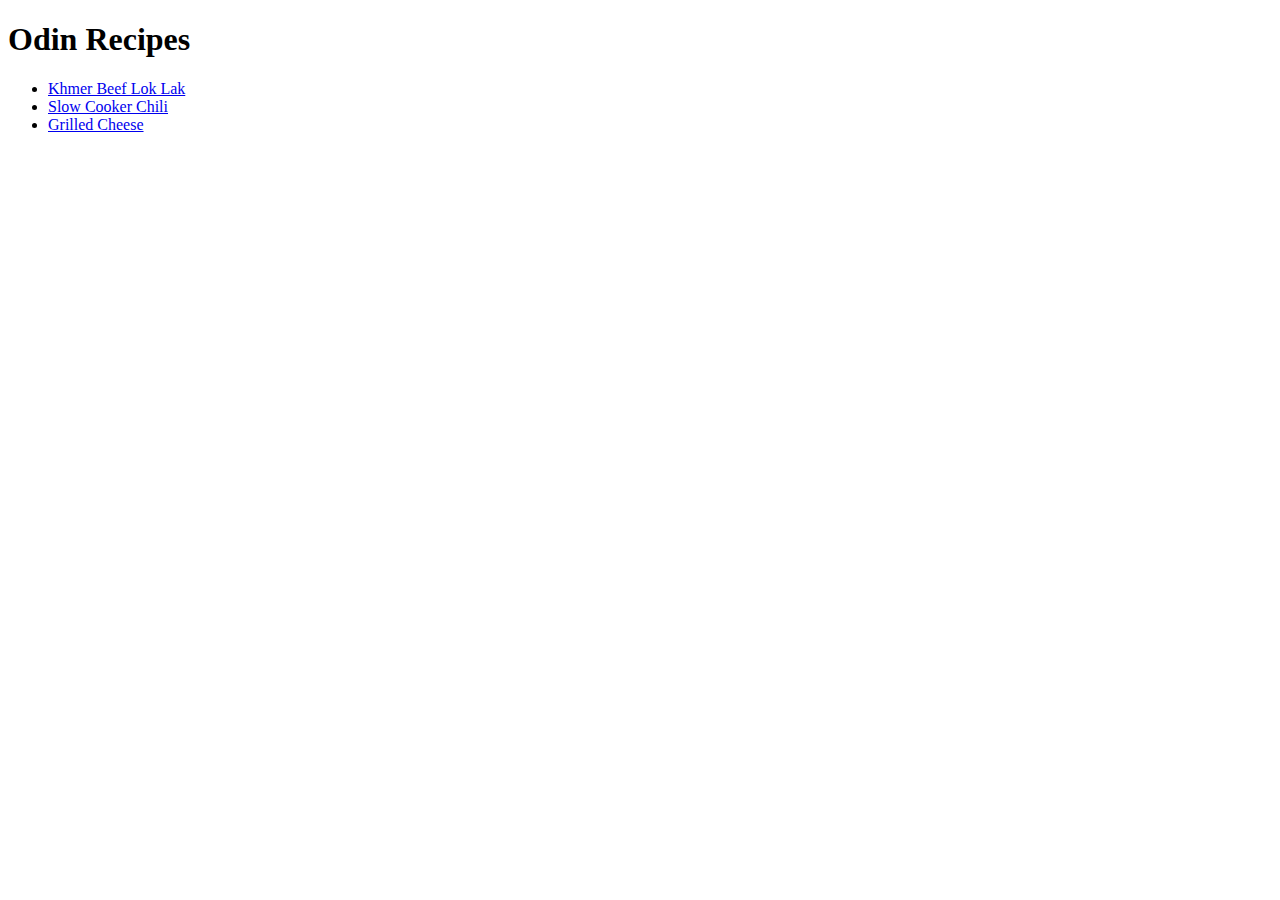
==== index.html @ 09ddcffe "added root to all files" ====
<!DOCTYPE html>
<html lang="en">
 <head>
    <meta charset="UTF-8">
    <meta http-equiv="X-UA-Compatible" content="IE=edge">
    <meta name="viewport" content="width=device-width, initial-scale=1.0">
    <title>Odin Recipes</title>
  </head>
 <body>
   <h1>Odin Recipes</h1>
    <ul>
      <li><a href="../odin-recipes/recipes/loklak.html">Khmer Beef Lok Lak</a></li>
      <li><a href="../odin-recipes/recipes/chili.html">Slow Cooker Chili</a></li>
      <li><a href="../odin-recipes/recipes/grilledcheese.html">Grilled Cheese</a></li>
    </ul> 
 </body>
</html>
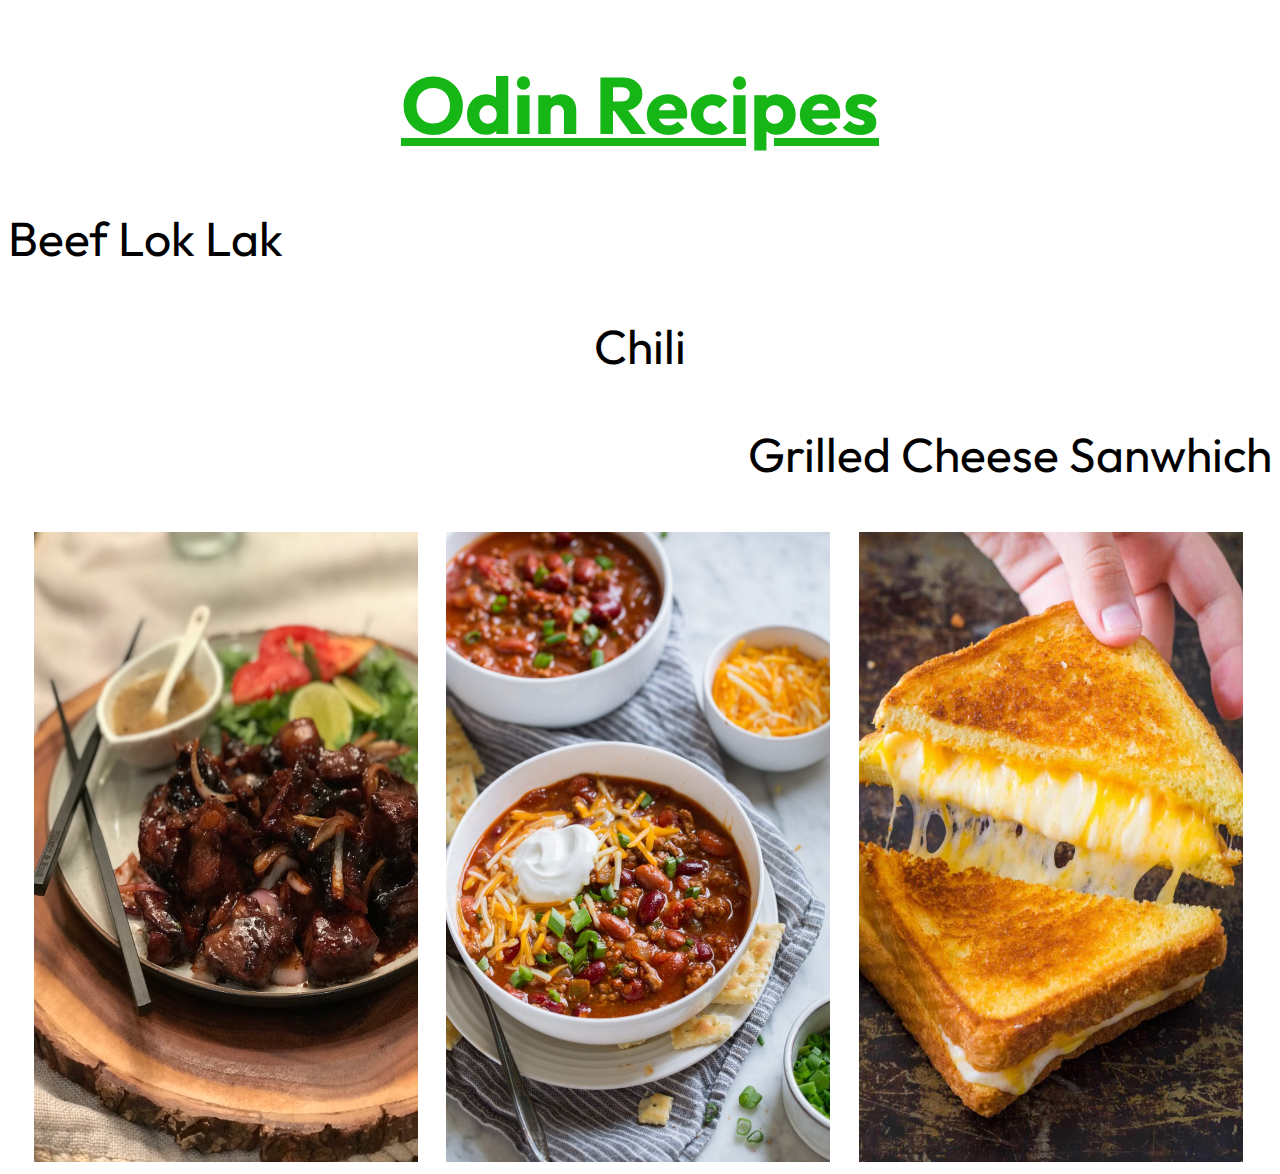
==== commit e72f2108: "added picture links" ====
--- a/index.html
+++ b/index.html
@@ -5,13 +5,28 @@
     <meta http-equiv="X-UA-Compatible" content="IE=edge">
     <meta name="viewport" content="width=device-width, initial-scale=1.0">
     <title>Odin Recipes</title>
+    <link rel="stylesheet" type="text/css" href="./css/index.css">
   </head>
  <body>
-   <h1>Odin Recipes</h1>
-    <ul>
+   <h1 id="title">Odin Recipes</h1>
+   
+
+    <p class="food bll">Beef Lok Lak</p>
+    <p class="food chli">Chili</p>
+    <p class="food gcs">Grilled Cheese Sanwhich</p>
+   
+   <section class="links">
+    <a id="loklak-link" href="../odin-recipes/recipes/loklak.html"><img class="pics" src="/img/loklak2.jpg" alt="loklak"></a>
+    
+    <a href="../odin-recipes/recipes/chili.html"><img class="pics" src="/img/chili.jpg" alt="Chili"></a>
+    
+    <a href="../odin-recipes/recipes/grilledcheese.html"><img class="pics" src="/img/grilledcheese.jpg" alt="Grilled Cheese"></a>
+  </section>
+    
+    <!--<ul>
       <li><a href="../odin-recipes/recipes/loklak.html">Khmer Beef Lok Lak</a></li>
       <li><a href="../odin-recipes/recipes/chili.html">Slow Cooker Chili</a></li>
       <li><a href="../odin-recipes/recipes/grilledcheese.html">Grilled Cheese</a></li>
-    </ul> 
+    </ul>-->
  </body>
 </html>--- a/css/index.css
+++ b/css/index.css
@@ -0,0 +1,44 @@
+@font-face {
+    font-family: "outfit-r";
+    src: url(../fonts/Outfit/static/Outfit-Regular.ttf);
+}
+
+@font-face {
+    font-family: "outfit-b";
+    src: url(../fonts/Outfit/static/Outfit-Bold.ttf);
+}
+
+body {
+    background: rgb(255, 255, 255);
+    font-family: "outfit-r", sans-serif;
+}
+
+#title {
+    text-align: center;
+    text-decoration: underline;
+    font-family: "outfit-b", sans-serif;
+    font-size: 5em;
+    color: rgb(21, 182, 21);
+}
+
+.pics {
+    height: 70vh;
+    width: 30vw;
+    padding-left: 2vw;
+}
+
+.food {
+    font-size: 3em;
+}
+
+.food.bll {
+    text-align: left;
+}
+
+.food.chli {
+    text-align: center;
+}
+
+.food.gcs {
+    text-align: right;
+}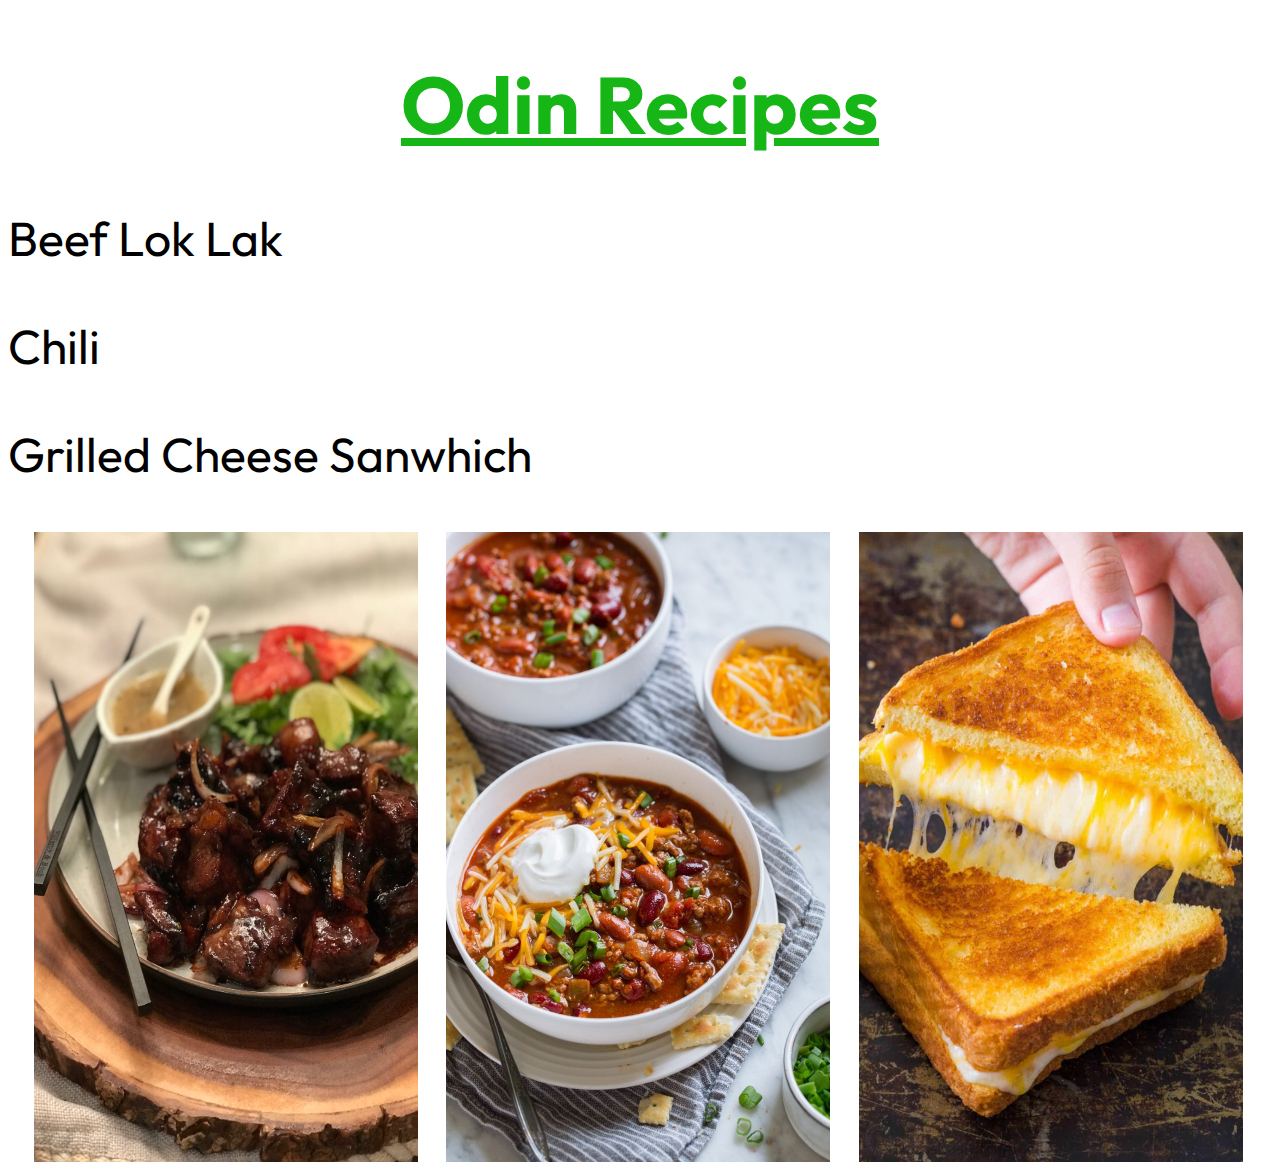
==== commit 69a67b20: "styling homepage and loklakpage" ====
--- a/index.html
+++ b/index.html
@@ -10,16 +10,18 @@
  <body>
    <h1 id="title">Odin Recipes</h1>
    
-
-    <p class="food bll">Beef Lok Lak</p>
-    <p class="food chli">Chili</p>
-    <p class="food gcs">Grilled Cheese Sanwhich</p>
+    <nav class="food">
+      <p id="bll">Beef Lok Lak</p>
+      <p id="chli">Chili</p>
+      <p id="gcs">Grilled Cheese Sanwhich</p>
+    </nav>
+    
    
    <section class="links">
     <a id="loklak-link" href="../odin-recipes/recipes/loklak.html"><img class="pics" src="/img/loklak2.jpg" alt="loklak"></a>
     
     <a href="../odin-recipes/recipes/chili.html"><img class="pics" src="/img/chili.jpg" alt="Chili"></a>
-    
+
     <a href="../odin-recipes/recipes/grilledcheese.html"><img class="pics" src="/img/grilledcheese.jpg" alt="Grilled Cheese"></a>
   </section>
     
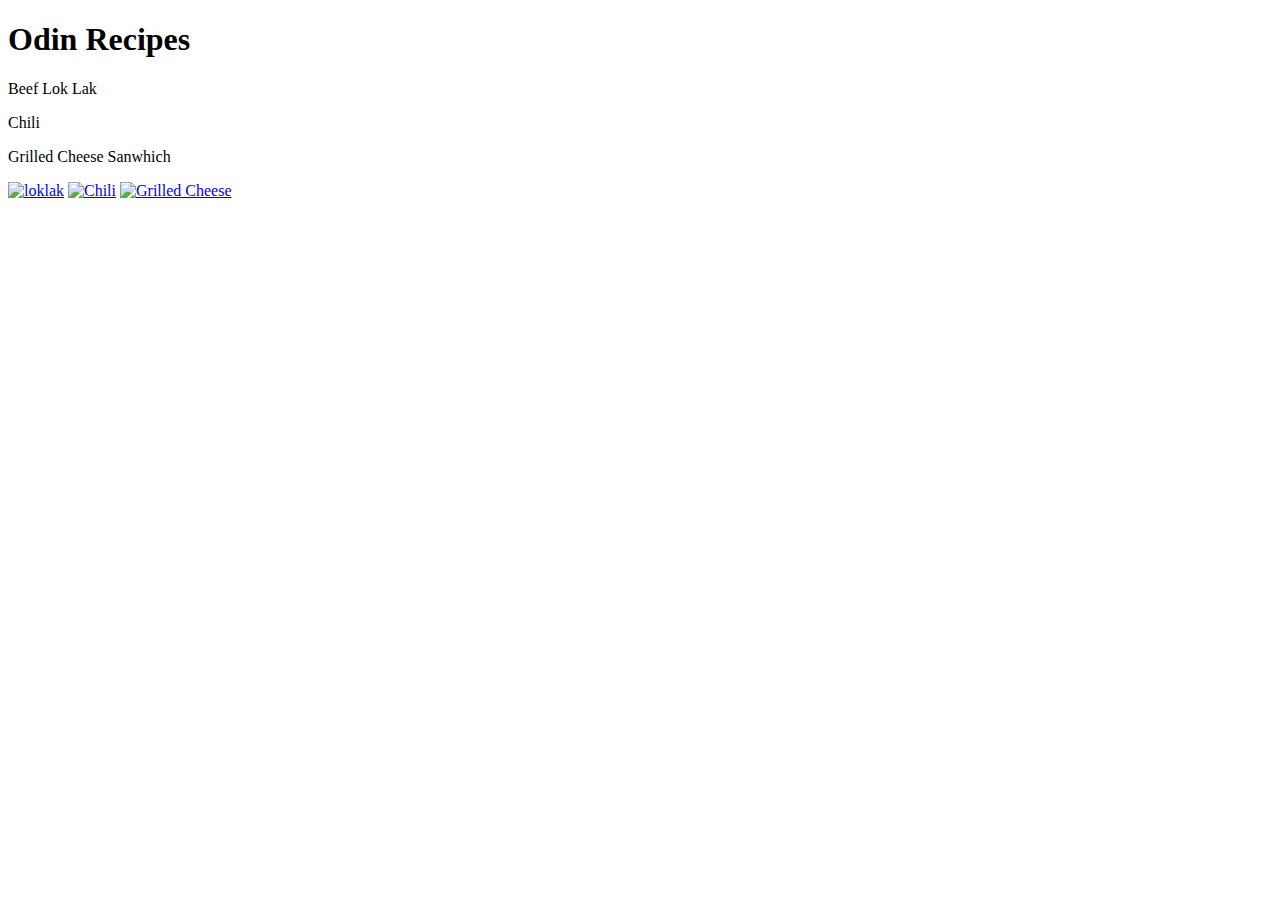
==== commit a9889580: "added root css" ====
--- a/index.html
+++ b/index.html
@@ -5,7 +5,7 @@
     <meta http-equiv="X-UA-Compatible" content="IE=edge">
     <meta name="viewport" content="width=device-width, initial-scale=1.0">
     <title>Odin Recipes</title>
-    <link rel="stylesheet" type="text/css" href="./css/index.css">
+    <link rel="stylesheet" type="text/css" href="../odin-recipes/css/index.css">
   </head>
  <body>
    <h1 id="title">Odin Recipes</h1>
@@ -18,11 +18,11 @@
     
    
    <section class="links">
-    <a id="loklak-link" href="../odin-recipes/recipes/loklak.html"><img class="pics" src="/img/loklak2.jpg" alt="loklak"></a>
+    <a id="loklak-link" href="../odin-recipes/recipes/loklak.html"><img class="pics" src="../odin-recipes/img/loklak2.jpg" alt="loklak"></a>
     
-    <a href="../odin-recipes/recipes/chili.html"><img class="pics" src="/img/chili.jpg" alt="Chili"></a>
+    <a href="../odin-recipes/recipes/chili.html"><img class="pics" src="../odin-recipes/img/chili.jpg" alt="Chili"></a>
 
-    <a href="../odin-recipes/recipes/grilledcheese.html"><img class="pics" src="/img/grilledcheese.jpg" alt="Grilled Cheese"></a>
+    <a href="../odin-recipes/recipes/grilledcheese.html"><img class="pics" src="../odin-recipes/img/grilledcheese.jpg" alt="Grilled Cheese"></a>
   </section>
     
     <!--<ul>
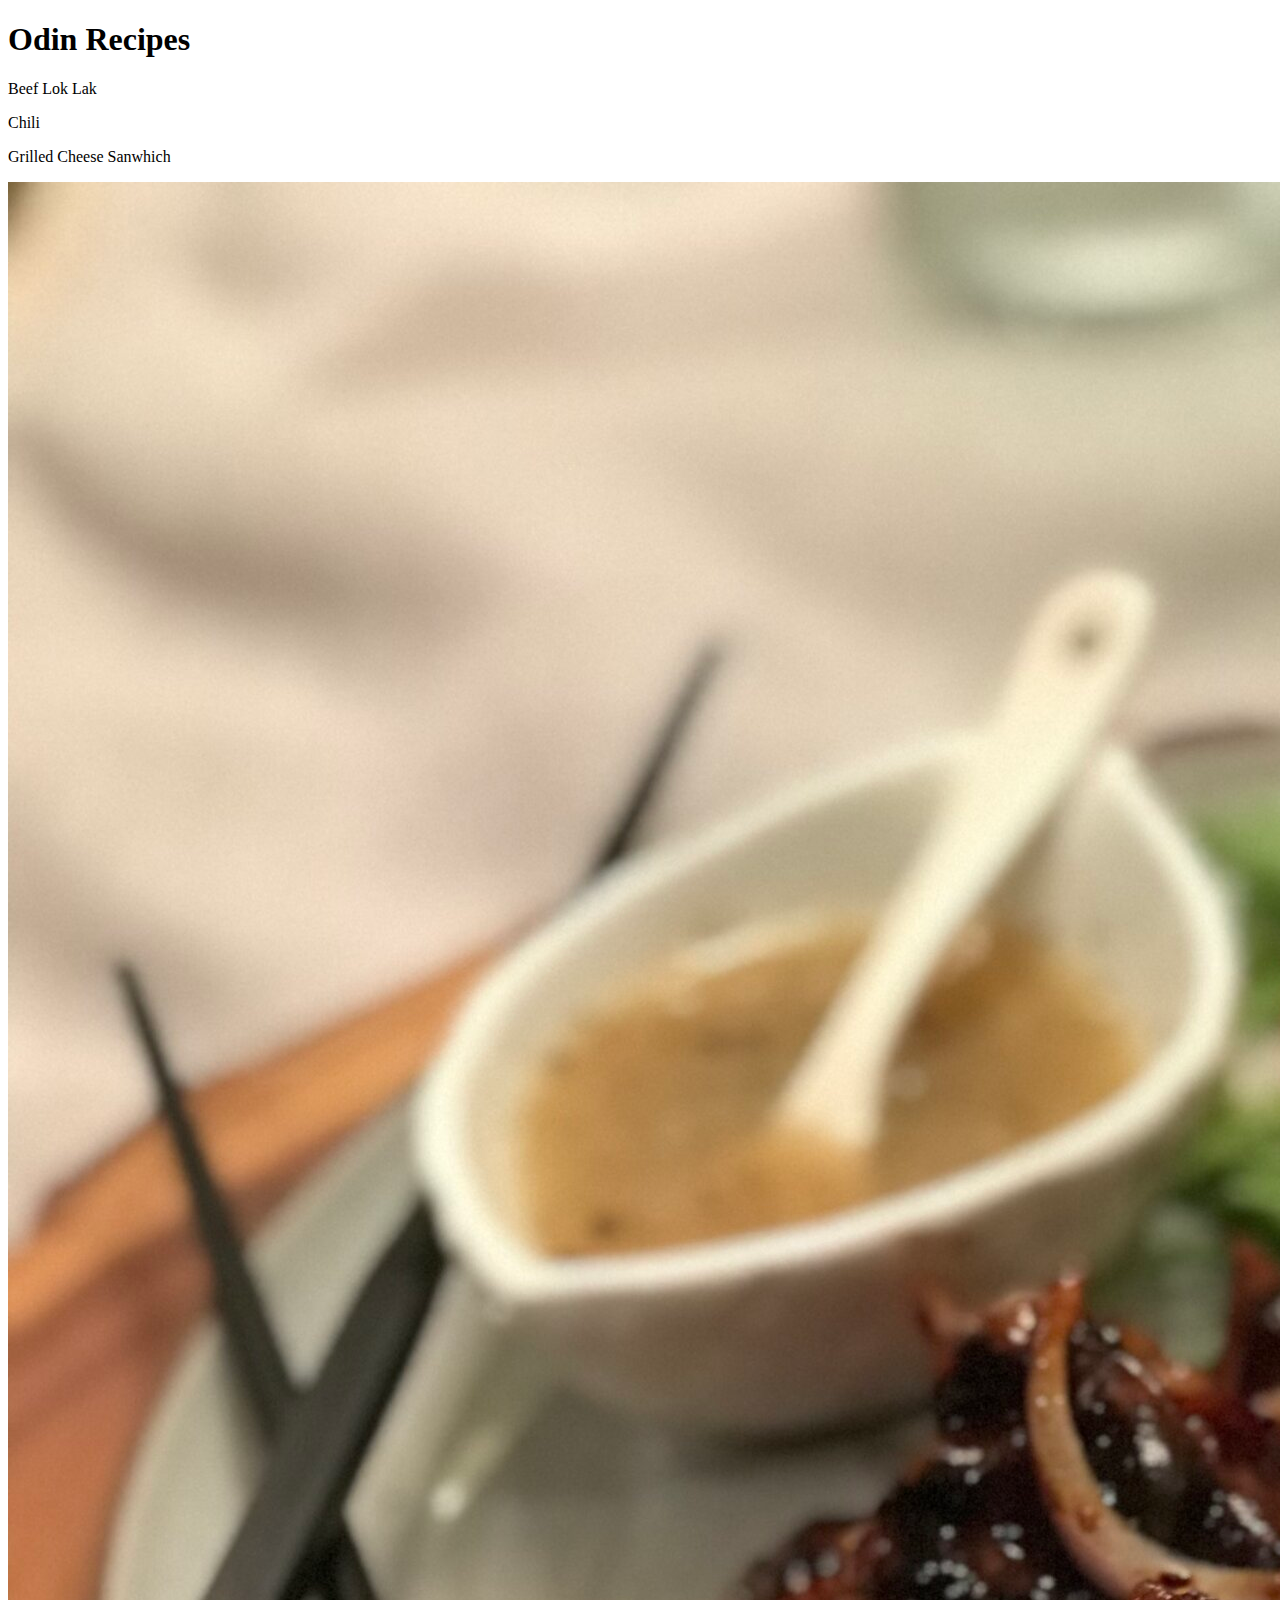
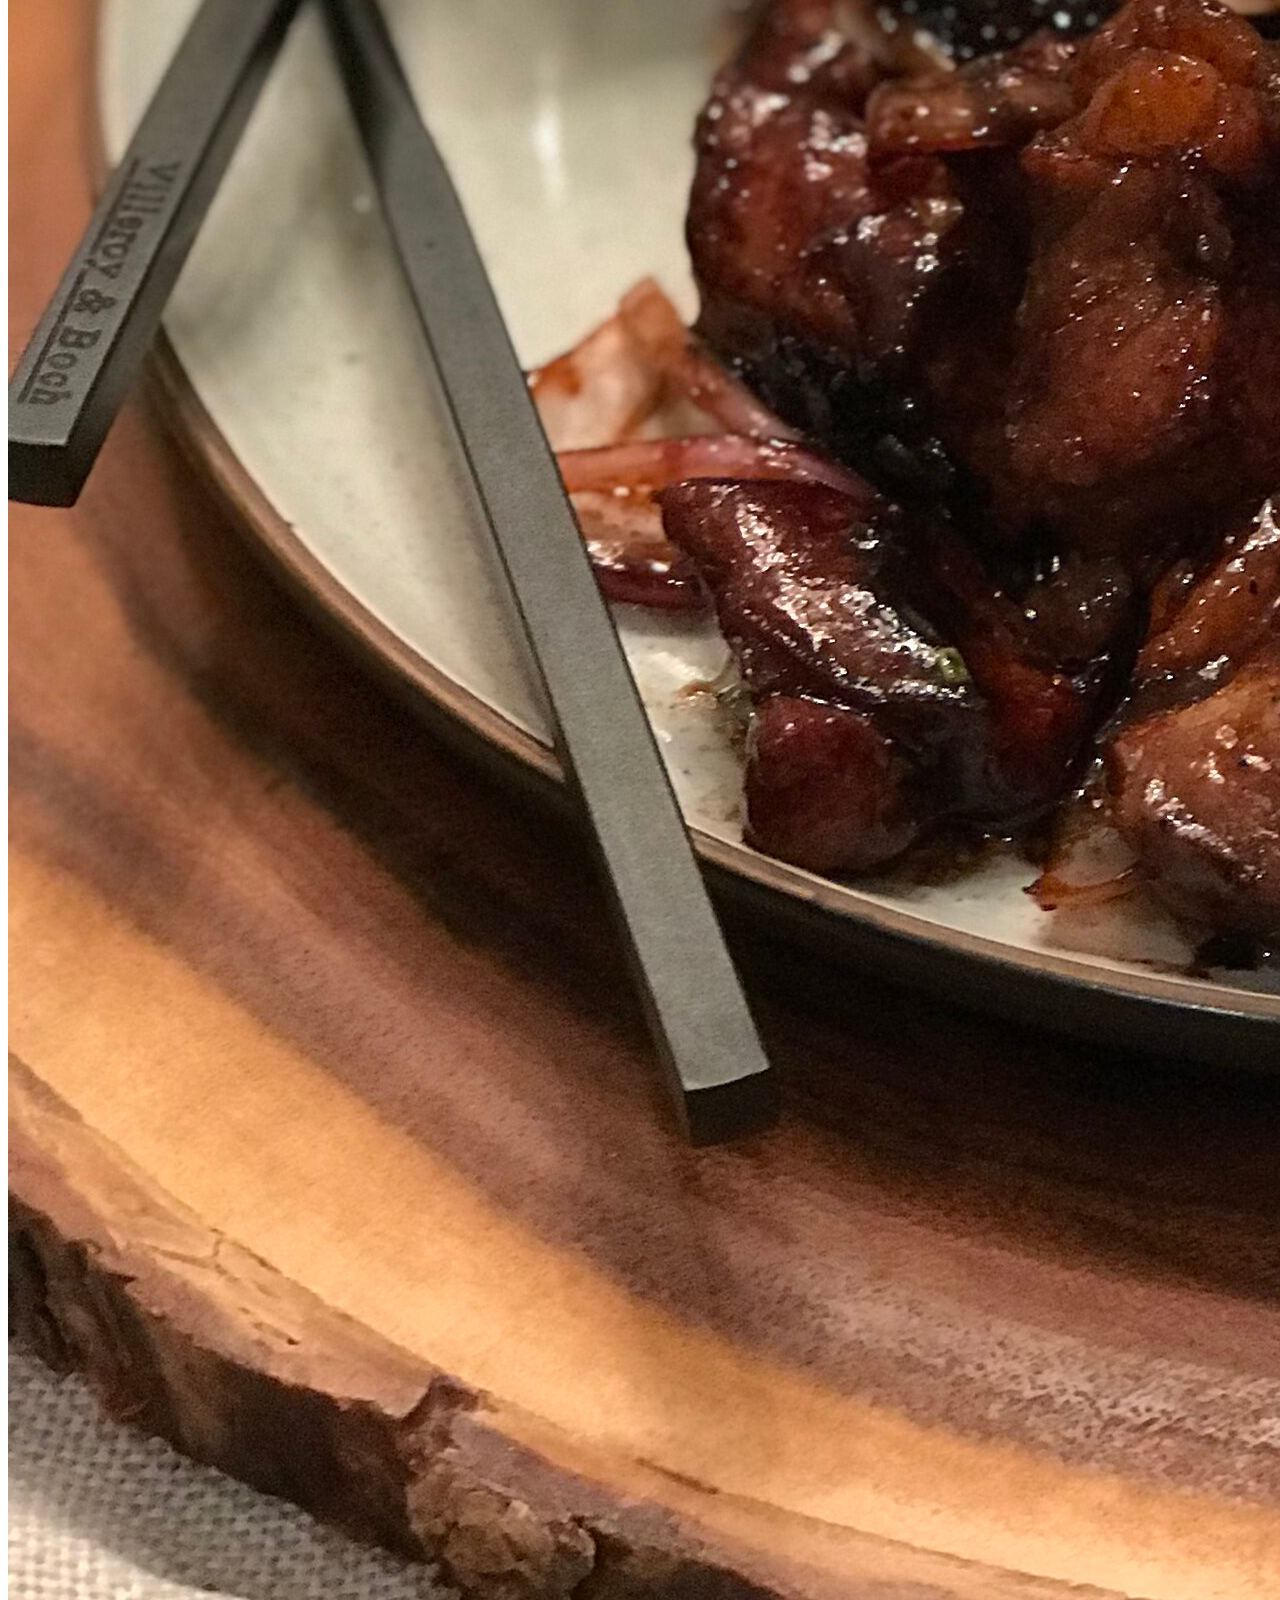
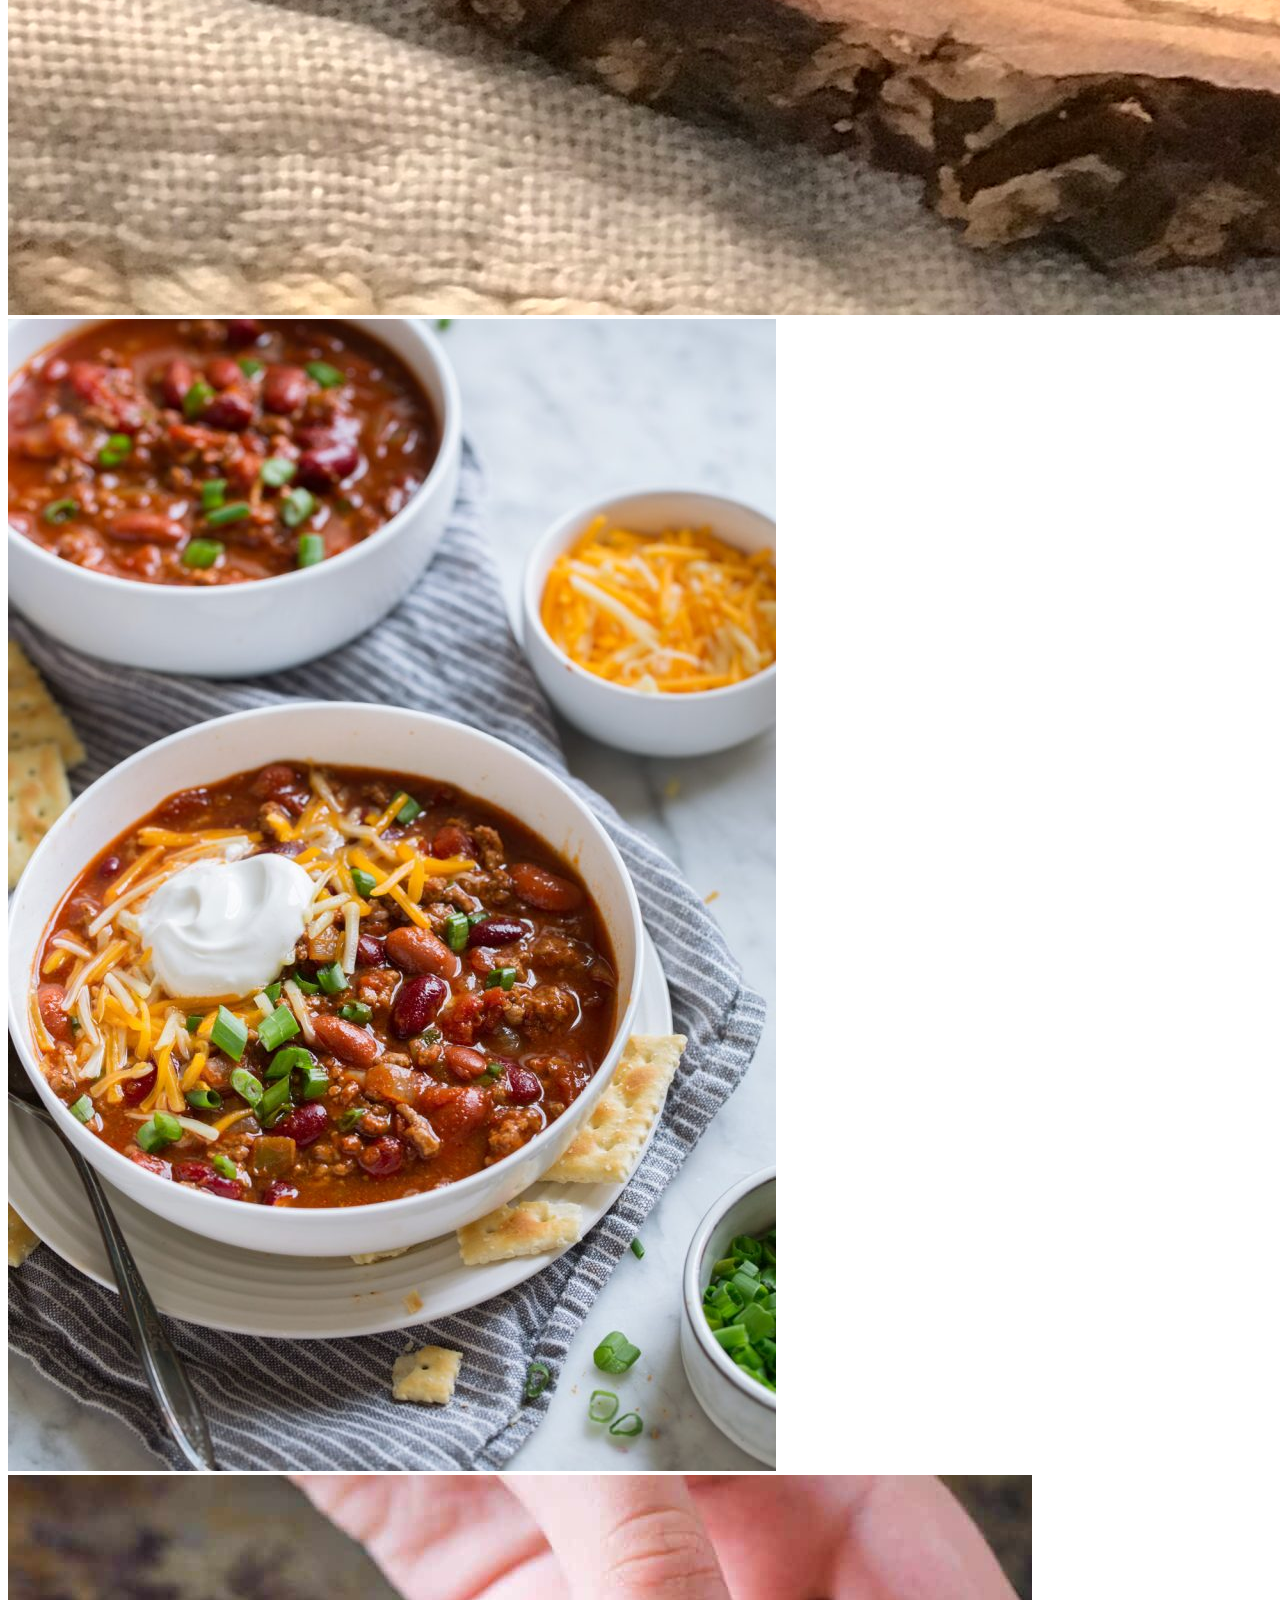
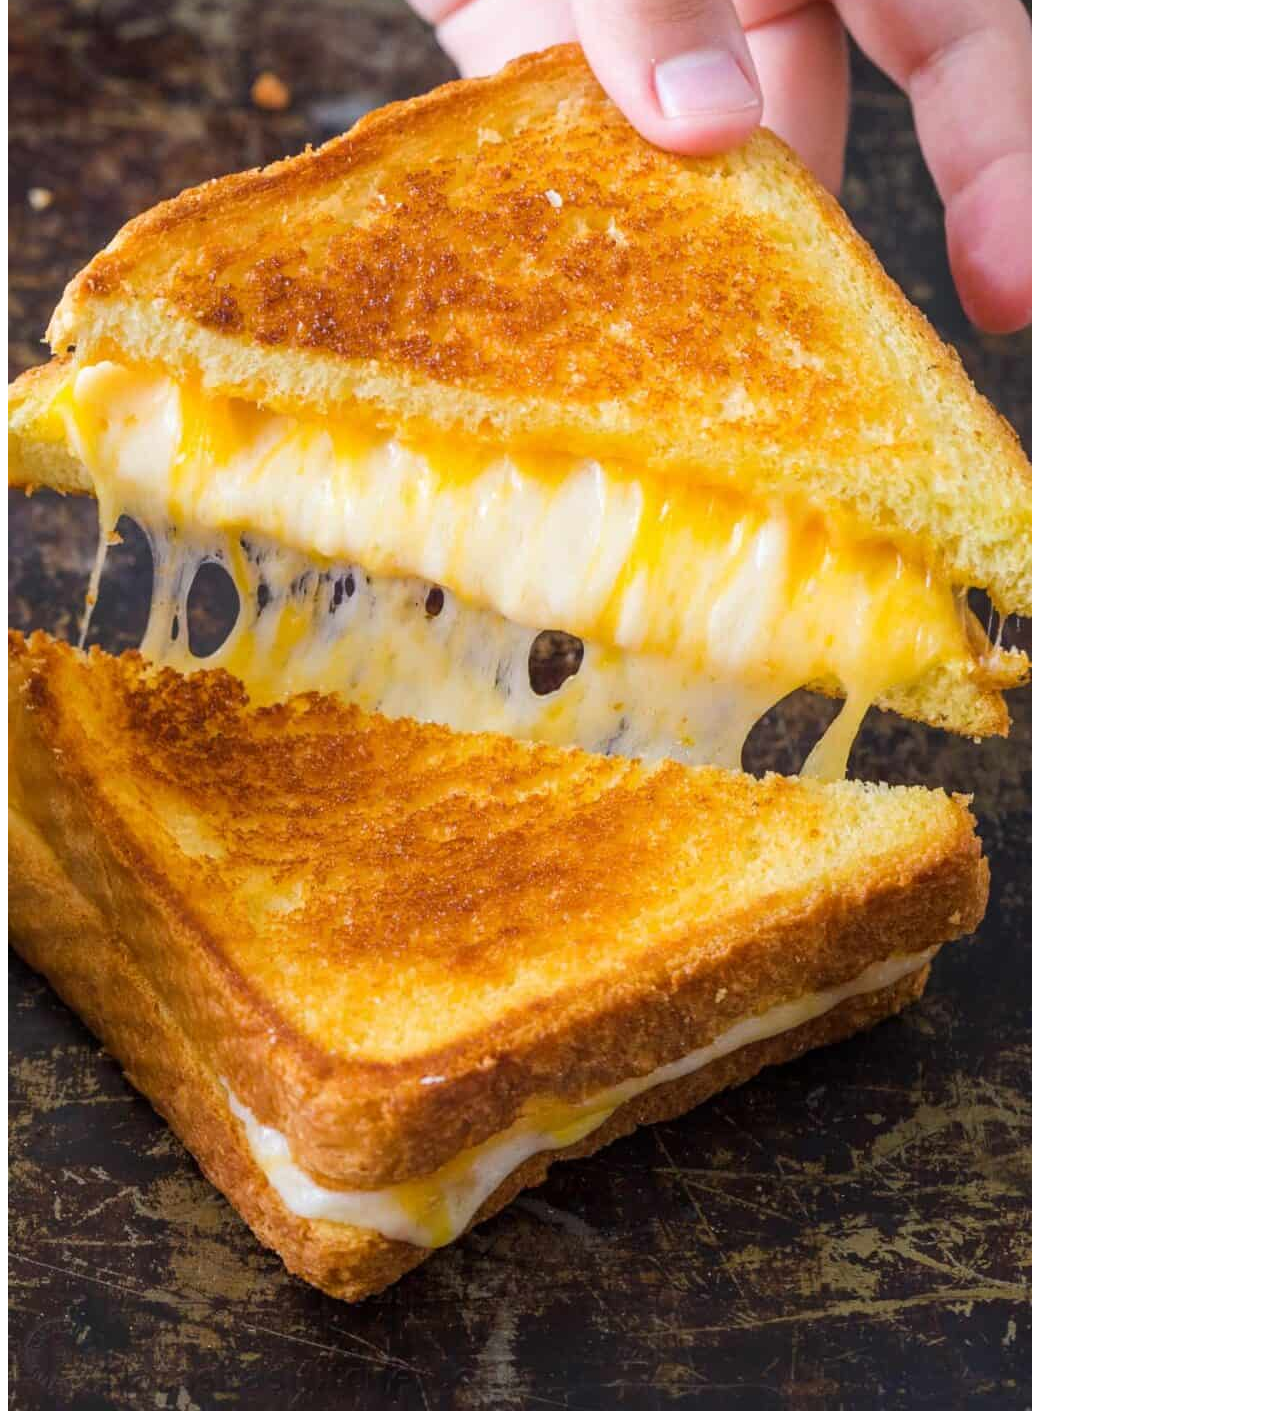
==== commit e09222d4: "changed lok lak image" ====
--- a/index.html
+++ b/index.html
@@ -18,11 +18,11 @@
     
    
    <section class="links">
-    <a id="loklak-link" href="../odin-recipes/recipes/loklak.html"><img class="pics" src="../odin-recipes/img/loklak2.jpg" alt="loklak"></a>
+    <a id="loklak-link" href="../odin-recipes/recipes/loklak.html"><img class="pics" src="./img/loklak2.jpg" alt="loklak"></a>
     
-    <a href="../odin-recipes/recipes/chili.html"><img class="pics" src="../odin-recipes/img/chili.jpg" alt="Chili"></a>
+    <a href="../odin-recipes/recipes/chili.html"><img class="pics" src="./img/chili.jpg" alt="Chili"></a>
 
-    <a href="../odin-recipes/recipes/grilledcheese.html"><img class="pics" src="../odin-recipes/img/grilledcheese.jpg" alt="Grilled Cheese"></a>
+    <a href="../odin-recipes/recipes/grilledcheese.html"><img class="pics" src="./img/grilledcheese.jpg" alt="Grilled Cheese"></a>
   </section>
     
     <!--<ul>
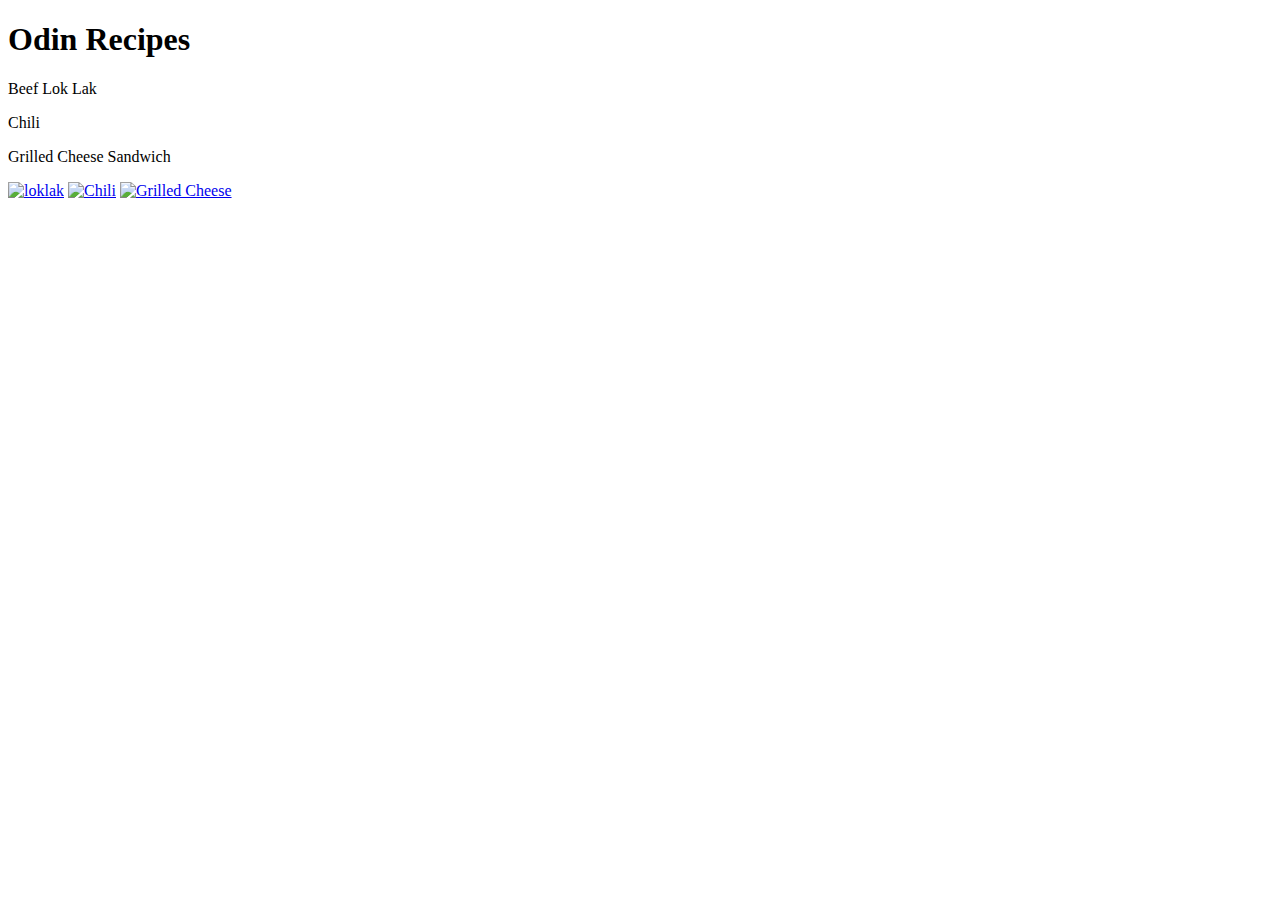
==== commit bdfd087d: "sandwich typo" ====
--- a/index.html
+++ b/index.html
@@ -13,16 +13,16 @@
     <nav class="food">
       <p id="bll">Beef Lok Lak</p>
       <p id="chli">Chili</p>
-      <p id="gcs">Grilled Cheese Sanwhich</p>
+      <p id="gcs">Grilled Cheese Sandwich</p>
     </nav>
     
    
    <section class="links">
-    <a id="loklak-link" href="../odin-recipes/recipes/loklak.html"><img class="pics" src="./img/loklak2.jpg" alt="loklak"></a>
+    <a id="loklak-link" href="../odin-recipes/recipes/loklak.html"><img class="pics" src="../odin-recipes/img/loklak2.jpg" alt="loklak"></a>
     
-    <a href="../odin-recipes/recipes/chili.html"><img class="pics" src="./img/chili.jpg" alt="Chili"></a>
+    <a href="../odin-recipes/recipes/chili.html"><img class="pics" src="../odin-recipes/img/chili.jpg" alt="Chili"></a>
 
-    <a href="../odin-recipes/recipes/grilledcheese.html"><img class="pics" src="./img/grilledcheese.jpg" alt="Grilled Cheese"></a>
+    <a href="../odin-recipes/recipes/grilledcheese.html"><img class="pics" src="../odin-recipes/img/grilledcheese.jpg" alt="Grilled Cheese"></a>
   </section>
     
     <!--<ul>
